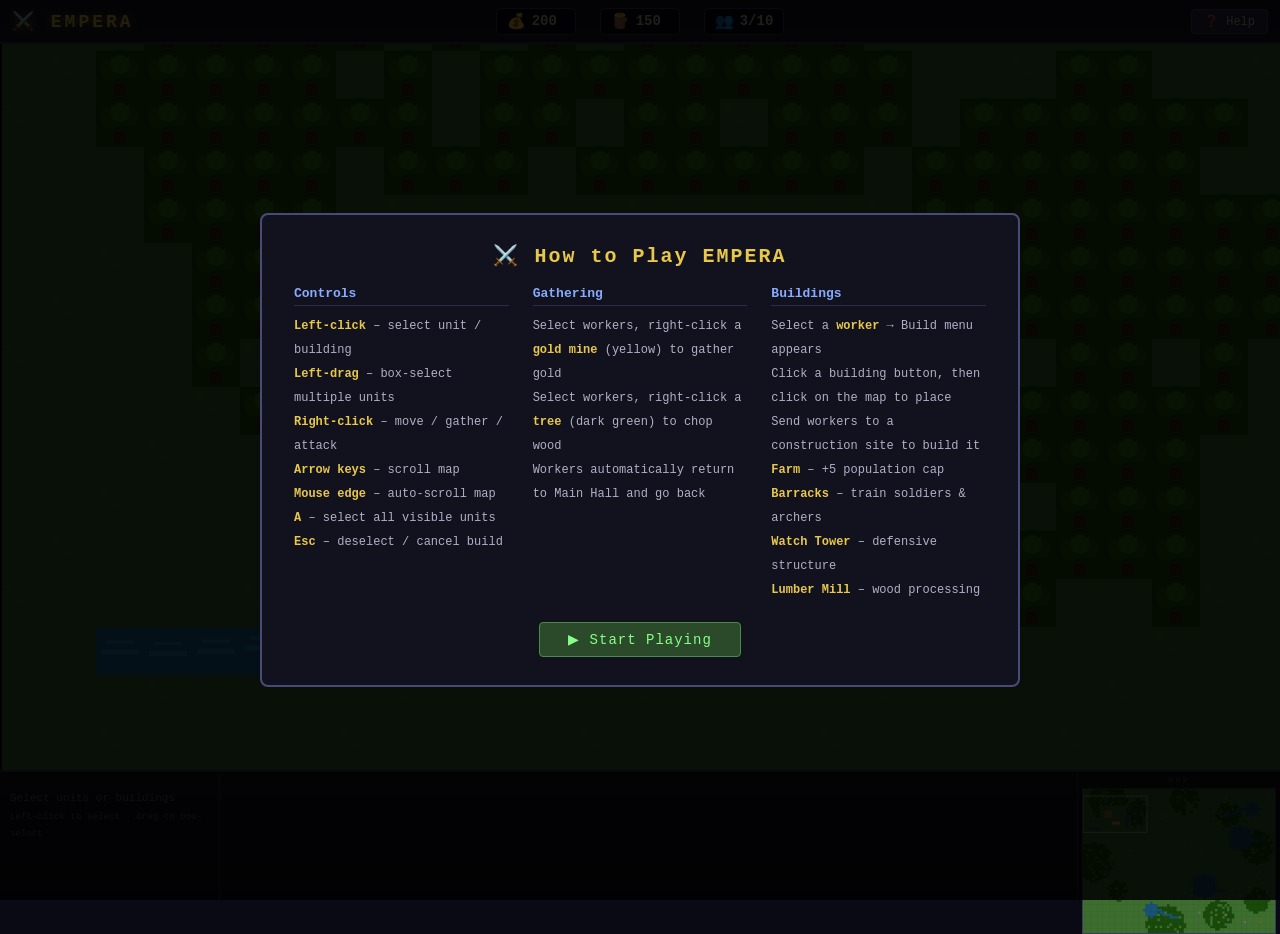
==== index.html @ 5ed41262 "Create complete HTML5 RTS game (Empera) Agent-Logs-Url: https://github.com/Drahos141/Empera/sessions" ====
<!DOCTYPE html>
<html lang="en">
<head>
  <meta charset="UTF-8">
  <meta name="viewport" content="width=device-width, initial-scale=1.0">
  <title>Empera – Real Time Strategy</title>
  <link rel="stylesheet" href="style.css">
</head>
<body>
  <div id="gameContainer">
    <canvas id="gameCanvas"></canvas>

    <!-- Top HUD -->
    <div id="topHud">
      <div id="gameTitle">⚔️ EMPERA</div>
      <div id="resources">
        <div class="resource" title="Gold – gather from gold mines">
          <span class="res-icon gold-icon">💰</span>
          <span id="gold">200</span>
        </div>
        <div class="resource" title="Wood – gather from forests">
          <span class="res-icon wood-icon">🪵</span>
          <span id="wood">150</span>
        </div>
        <div class="resource" title="Population – build Farms to increase cap">
          <span class="res-icon pop-icon">👥</span>
          <span id="pop">3/10</span>
        </div>
      </div>
      <div id="topControls">
        <button id="helpBtn" onclick="toggleHelp()">❓ Help</button>
      </div>
    </div>

    <!-- Bottom Panel -->
    <div id="bottomPanel">
      <div id="selectionPanel">
        <div class="no-selection">Select units or buildings<br><small>Left-click to select · Drag to box-select</small></div>
      </div>
      <div id="actionPanel">
        <div id="actionButtons"></div>
      </div>
      <div id="minimapPanel">
        <div id="minimapLabel">MAP</div>
        <canvas id="minimap" width="192" height="144"></canvas>
      </div>
    </div>

    <!-- Help overlay -->
    <div id="helpOverlay" class="hidden">
      <div id="helpContent">
        <h2>⚔️ How to Play EMPERA</h2>
        <div class="help-columns">
          <div class="help-col">
            <h3>Controls</h3>
            <ul>
              <li><b>Left-click</b> – select unit / building</li>
              <li><b>Left-drag</b> – box-select multiple units</li>
              <li><b>Right-click</b> – move / gather / attack</li>
              <li><b>Arrow keys</b> – scroll map</li>
              <li><b>Mouse edge</b> – auto-scroll map</li>
              <li><b>A</b> – select all visible units</li>
              <li><b>Esc</b> – deselect / cancel build</li>
            </ul>
          </div>
          <div class="help-col">
            <h3>Gathering</h3>
            <ul>
              <li>Select workers, right-click a <b>gold mine</b> (yellow) to gather gold</li>
              <li>Select workers, right-click a <b>tree</b> (dark green) to chop wood</li>
              <li>Workers automatically return to Main Hall and go back</li>
            </ul>
          </div>
          <div class="help-col">
            <h3>Buildings</h3>
            <ul>
              <li>Select a <b>worker</b> → Build menu appears</li>
              <li>Click a building button, then click on the map to place</li>
              <li>Send workers to a construction site to build it</li>
              <li><b>Farm</b> – +5 population cap</li>
              <li><b>Barracks</b> – train soldiers &amp; archers</li>
              <li><b>Watch Tower</b> – defensive structure</li>
              <li><b>Lumber Mill</b> – wood processing</li>
            </ul>
          </div>
        </div>
        <button onclick="toggleHelp()">▶ Start Playing</button>
      </div>
    </div>
  </div>

  <script src="game.js"></script>
</body>
</html>
---- style.css ----
/* ============================================================
   EMPERA – Real Time Strategy  ·  Global Styles
   ============================================================ */

* {
  margin: 0;
  padding: 0;
  box-sizing: border-box;
}

body {
  background: #0a0a14;
  overflow: hidden;
  font-family: 'Courier New', Courier, monospace;
  color: #d4c89a;
  user-select: none;
}

#gameContainer {
  position: relative;
  width: 100vw;
  height: 100vh;
}

#gameCanvas {
  display: block;
  cursor: crosshair;
}

/* ─── Top HUD ─────────────────────────────────────────────── */
#topHud {
  position: absolute;
  top: 0;
  left: 0;
  right: 0;
  height: 44px;
  background: linear-gradient(180deg, #12121e 0%, #1a1a2e 100%);
  border-bottom: 2px solid #3a3a5a;
  display: flex;
  align-items: center;
  gap: 0;
  padding: 0 12px;
  z-index: 10;
}

#gameTitle {
  font-size: 18px;
  font-weight: bold;
  color: #e8c84a;
  letter-spacing: 3px;
  text-shadow: 0 0 8px #e8c84a88;
  min-width: 140px;
}

#resources {
  display: flex;
  gap: 24px;
  flex: 1;
  justify-content: center;
}

.resource {
  display: flex;
  align-items: center;
  gap: 6px;
  background: #0a0a1e;
  border: 1px solid #3a3a5a;
  border-radius: 4px;
  padding: 3px 10px;
  font-size: 14px;
  font-weight: bold;
  min-width: 80px;
}

.resource .res-icon { font-size: 15px; }
.gold-icon { color: #ffd700; }
.wood-icon { color: #8b6914; }
.pop-icon  { color: #88aaff; }

#topControls {
  min-width: 140px;
  display: flex;
  justify-content: flex-end;
}

#helpBtn {
  background: #2a2a4a;
  border: 1px solid #4a4a7a;
  color: #d4c89a;
  padding: 4px 12px;
  border-radius: 4px;
  cursor: pointer;
  font-family: inherit;
  font-size: 12px;
  transition: background 0.15s;
}
#helpBtn:hover { background: #3a3a6a; }

/* ─── Bottom Panel ────────────────────────────────────────── */
#bottomPanel {
  position: absolute;
  bottom: 0;
  left: 0;
  right: 0;
  height: 130px;
  background: linear-gradient(0deg, #0a0a14 0%, #12121e 100%);
  border-top: 2px solid #3a3a5a;
  display: flex;
  z-index: 10;
}

/* Selection info */
#selectionPanel {
  flex: 0 0 220px;
  padding: 8px 10px;
  border-right: 1px solid #2a2a4a;
  overflow: hidden;
}

.no-selection {
  color: #5a5a7a;
  font-size: 11px;
  line-height: 1.6;
  padding-top: 10px;
}

.entity-name {
  font-size: 13px;
  font-weight: bold;
  color: #e8c84a;
  margin-bottom: 4px;
}

.entity-stat {
  font-size: 11px;
  color: #a0a0c0;
  line-height: 1.5;
}

.entity-hpbar {
  width: 100%;
  height: 6px;
  background: #1a1a2e;
  border-radius: 3px;
  margin: 4px 0;
  overflow: hidden;
}

.entity-hpbar-fill {
  height: 100%;
  border-radius: 3px;
  transition: width 0.2s;
}

/* Action buttons */
#actionPanel {
  flex: 1;
  padding: 6px 10px;
  overflow: hidden;
}

.action-group {
  display: flex;
  flex-wrap: wrap;
  gap: 5px;
  align-items: center;
}

.action-label {
  font-size: 10px;
  color: #7a7a9a;
  width: 100%;
  margin-bottom: 2px;
}

.action-btn {
  background: #1e1e34;
  border: 1px solid #4a4a7a;
  color: #d4c89a;
  padding: 5px 8px;
  border-radius: 4px;
  cursor: pointer;
  font-family: inherit;
  font-size: 11px;
  line-height: 1.3;
  text-align: center;
  min-width: 80px;
  transition: background 0.12s, border-color 0.12s;
}

.action-btn:hover {
  background: #2e2e54;
  border-color: #7a7aaa;
}

.action-btn:active {
  background: #3e3e74;
}

.action-btn small {
  display: block;
  color: #7a7a9a;
  font-size: 9px;
}

.action-btn.disabled {
  opacity: 0.4;
  cursor: not-allowed;
}

/* Minimap */
#minimapPanel {
  flex: 0 0 200px;
  border-left: 1px solid #2a2a4a;
  padding: 4px;
  display: flex;
  flex-direction: column;
  align-items: center;
}

#minimapLabel {
  font-size: 9px;
  color: #4a4a6a;
  letter-spacing: 2px;
  margin-bottom: 2px;
}

#minimap {
  border: 1px solid #3a3a5a;
  cursor: pointer;
  image-rendering: pixelated;
}

/* ─── Help Overlay ────────────────────────────────────────── */
#helpOverlay {
  position: absolute;
  inset: 0;
  background: rgba(0,0,0,0.85);
  display: flex;
  align-items: center;
  justify-content: center;
  z-index: 100;
}

#helpOverlay.hidden { display: none; }

#helpContent {
  background: #12121e;
  border: 2px solid #4a4a7a;
  border-radius: 8px;
  padding: 28px 32px;
  max-width: 760px;
  width: 90%;
}

#helpContent h2 {
  color: #e8c84a;
  font-size: 20px;
  letter-spacing: 2px;
  margin-bottom: 18px;
  text-align: center;
}

.help-columns {
  display: flex;
  gap: 24px;
  margin-bottom: 20px;
}

.help-col { flex: 1; }

.help-col h3 {
  color: #88aaff;
  font-size: 13px;
  margin-bottom: 8px;
  border-bottom: 1px solid #2a2a4a;
  padding-bottom: 4px;
}

.help-col ul {
  list-style: none;
  font-size: 12px;
  line-height: 2;
  color: #b0b0c8;
}

.help-col ul li b { color: #e8c84a; }

#helpContent button {
  display: block;
  margin: 0 auto;
  background: #2a4a2a;
  border: 1px solid #4a8a4a;
  color: #88ff88;
  padding: 8px 28px;
  border-radius: 4px;
  cursor: pointer;
  font-family: inherit;
  font-size: 14px;
  letter-spacing: 1px;
  transition: background 0.15s;
}

#helpContent button:hover { background: #3a6a3a; }

/* ─── Scrollbar ───────────────────────────────────────────── */
::-webkit-scrollbar { width: 4px; }
::-webkit-scrollbar-track { background: #0a0a14; }
::-webkit-scrollbar-thumb { background: #3a3a5a; border-radius: 2px; }
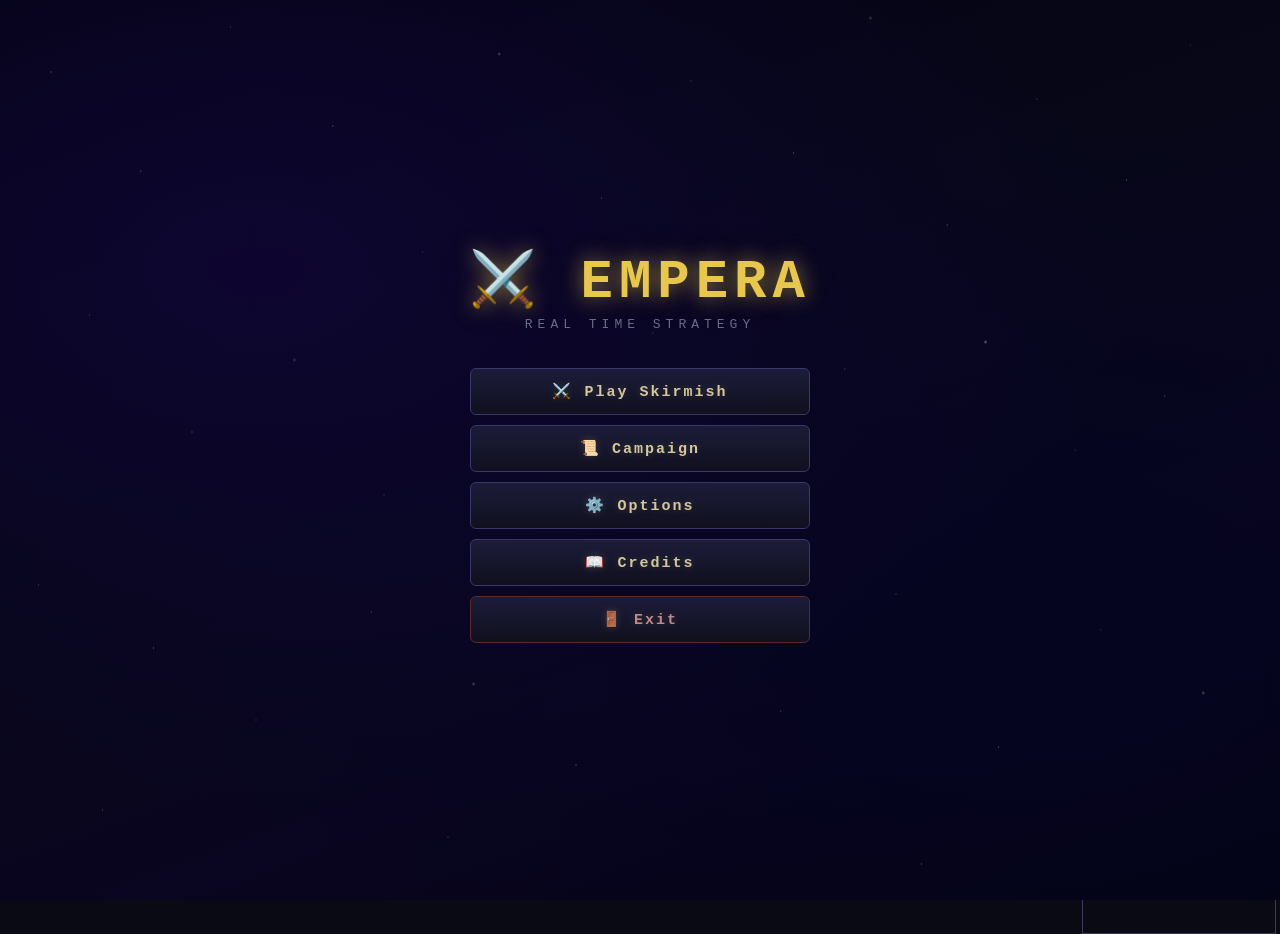
==== commit fa32b136: "Comprehensive game overhaul: menu, AI, new units/buildings, save/load, improved visuals - Add full-s" ====
--- a/index.html
+++ b/index.html
@@ -28,14 +28,20 @@
         </div>
       </div>
       <div id="topControls">
-        <button id="helpBtn" onclick="toggleHelp()">❓ Help</button>
+        <button class="hud-btn" onclick="saveGame()" title="Save Game">💾 Save</button>
+        <button class="hud-btn" onclick="loadGame()" title="Load Game">📂 Load</button>
+        <button class="hud-btn" onclick="toggleHelp()" title="Help">❓ Help</button>
+        <button class="hud-btn" onclick="backToMenu()" title="Main Menu">🏠 Menu</button>
       </div>
     </div>
 
     <!-- Bottom Panel -->
     <div id="bottomPanel">
       <div id="selectionPanel">
-        <div class="no-selection">Select units or buildings<br><small>Left-click to select · Drag to box-select</small></div>
+        <canvas id="portraitCanvas" width="60" height="60"></canvas>
+        <div id="selectionInfo">
+          <div class="no-selection">Select units or buildings<br><small>Left-click to select · Drag to box-select</small></div>
+        </div>
       </div>
       <div id="actionPanel">
         <div id="actionButtons"></div>
@@ -60,6 +66,7 @@
               <li><b>Arrow keys</b> – scroll map</li>
               <li><b>Mouse edge</b> – auto-scroll map</li>
               <li><b>A</b> – select all visible units</li>
+              <li><b>H</b> – center on Main Hall</li>
               <li><b>Esc</b> – deselect / cancel build</li>
             </ul>
           </div>
@@ -79,14 +86,153 @@
               <li>Send workers to a construction site to build it</li>
               <li><b>Farm</b> – +5 population cap</li>
               <li><b>Barracks</b> – train soldiers &amp; archers</li>
+              <li><b>Blacksmith</b> – train knights</li>
+              <li><b>Mage Tower</b> – train mages</li>
               <li><b>Watch Tower</b> – defensive structure</li>
-              <li><b>Lumber Mill</b> – wood processing</li>
             </ul>
           </div>
         </div>
-        <button onclick="toggleHelp()">▶ Start Playing</button>
-      </div>
-    </div>
+        <button onclick="toggleHelp()">▶ Continue Playing</button>
+      </div>
+    </div>
+
+    <!-- Main Menu Overlay -->
+    <div id="mainMenu">
+      <div id="menuContent">
+        <div class="menu-title">⚔️ EMPERA</div>
+        <div class="menu-subtitle">Real Time Strategy</div>
+
+        <!-- Main buttons -->
+        <div id="menuMain" class="menu-section">
+          <button class="menu-btn" onclick="showMenuSection('skirmish')">⚔️ Play Skirmish</button>
+          <button class="menu-btn" onclick="showMenuSection('campaign')">📜 Campaign</button>
+          <button class="menu-btn" onclick="showMenuSection('options')">⚙️ Options</button>
+          <button class="menu-btn" onclick="showMenuSection('credits')">📖 Credits</button>
+          <button class="menu-btn menu-btn-exit" onclick="showMenuSection('exitConfirm')">🚪 Exit</button>
+        </div>
+
+        <!-- Skirmish config -->
+        <div id="menuSkirmish" class="menu-section hidden">
+          <h2 class="menu-section-title">⚔️ Play Skirmish</h2>
+          <div class="menu-option-row">
+            <label>Map Size:</label>
+            <div class="menu-radio-group">
+              <label><input type="radio" name="mapSize" value="small"> Small (40×30)</label>
+              <label><input type="radio" name="mapSize" value="medium" checked> Medium (80×60)</label>
+              <label><input type="radio" name="mapSize" value="large"> Large (120×90)</label>
+            </div>
+          </div>
+          <div class="menu-option-row">
+            <label>AI Players:</label>
+            <div class="menu-radio-group">
+              <label><input type="radio" name="aiPlayers" value="1" checked> 1</label>
+              <label><input type="radio" name="aiPlayers" value="2"> 2</label>
+              <label><input type="radio" name="aiPlayers" value="3"> 3</label>
+              <label><input type="radio" name="aiPlayers" value="4"> 4</label>
+            </div>
+          </div>
+          <div class="menu-option-row">
+            <label>Map Theme:</label>
+            <div class="menu-radio-group">
+              <label><input type="radio" name="mapTheme" value="meadows" checked> Meadows</label>
+              <label><input type="radio" name="mapTheme" value="forest"> Forest</label>
+              <label><input type="radio" name="mapTheme" value="islands"> Islands</label>
+              <label><input type="radio" name="mapTheme" value="random"> Random</label>
+            </div>
+          </div>
+          <div class="menu-btn-row">
+            <button class="menu-btn menu-btn-start" onclick="startGameFromMenu()">▶ START GAME</button>
+            <button class="menu-btn menu-btn-back" onclick="showMenuMain()">← Back</button>
+          </div>
+        </div>
+
+        <!-- Campaign -->
+        <div id="menuCampaign" class="menu-section hidden">
+          <h2 class="menu-section-title">📜 Campaign</h2>
+          <div class="menu-coming-soon">
+            <div style="font-size:40px;margin-bottom:12px">🏰</div>
+            <p style="font-size:18px;color:#c8a050">The Chronicles of Empera</p>
+            <p style="color:#7a7a9a;margin-top:16px;font-size:14px">Coming Soon…</p>
+            <p style="font-size:11px;color:#5a5a7a;margin-top:8px">The campaign mode is currently in development.<br>Stay tuned for future updates!</p>
+          </div>
+          <button class="menu-btn menu-btn-back" onclick="showMenuMain()">← Back</button>
+        </div>
+
+        <!-- Options -->
+        <div id="menuOptions" class="menu-section hidden">
+          <h2 class="menu-section-title">⚙️ Options</h2>
+          <div class="menu-option-row">
+            <label>Music Volume:</label>
+            <input type="range" id="optMusicVolume" min="0" max="100" value="50"
+              oninput="musicVolume=parseInt(this.value);document.getElementById('musicVolumeVal').textContent=this.value">
+            <span id="musicVolumeVal" style="min-width:28px;text-align:right">50</span>
+          </div>
+          <div class="menu-option-row">
+            <label>Sound Effects:</label>
+            <input type="checkbox" id="optSoundEnabled" checked onchange="soundEnabled=this.checked">
+            <span style="color:#8080a0;font-size:12px;margin-left:4px">On/Off</span>
+          </div>
+          <div class="menu-option-row">
+            <label>Show Grid:</label>
+            <input type="checkbox" id="optShowGrid" onchange="showGrid=this.checked;saveOptions()">
+            <span style="color:#8080a0;font-size:12px;margin-left:4px">On/Off</span>
+          </div>
+          <button class="menu-btn menu-btn-back" onclick="showMenuMain();saveOptions()">← Save &amp; Back</button>
+        </div>
+
+        <!-- Credits -->
+        <div id="menuCredits" class="menu-section hidden">
+          <h2 class="menu-section-title">📖 Credits</h2>
+          <div class="menu-credits">
+            <p><b style="color:#e8c84a">Developed by Drahos &amp; Team</b></p>
+            <br>
+            <p>🎮 Game Design &amp; Direction: <b>Drahos</b></p>
+            <p>💻 Programming: <b>Drahos, Alex, Maya</b></p>
+            <p>🎨 Art &amp; Visual Design: <b>Drahos, Sam</b></p>
+            <p>🎵 Sound Design: <b>Jordan</b></p>
+            <p>🗺️ Level Design: <b>Drahos, Chris</b></p>
+            <br>
+            <p style="color:#4a6a9a">Version 1.0</p>
+            <p style="color:#3a3a5a;font-size:10px;margin-top:6px">© 2024 Empera Team. All rights reserved.</p>
+          </div>
+          <button class="menu-btn menu-btn-back" onclick="showMenuMain()">← Back</button>
+        </div>
+
+        <!-- Exit confirm -->
+        <div id="menuExitConfirm" class="menu-section hidden">
+          <h2 class="menu-section-title">🚪 Exit Game</h2>
+          <div class="menu-coming-soon" style="padding:20px">
+            <p style="color:#a0a0c0;font-size:14px">Close the browser tab to exit the game.</p>
+          </div>
+          <div class="menu-btn-row">
+            <button class="menu-btn menu-btn-back" onclick="showMenuMain()">← Back</button>
+          </div>
+        </div>
+
+      </div>
+    </div>
+
+    <!-- Victory Overlay -->
+    <div id="victoryOverlay" class="end-overlay hidden">
+      <div class="victory-title">⚔️ VICTORY! ⚔️</div>
+      <div class="end-subtitle">The enemy has been defeated!</div>
+      <div class="end-score" id="victoryScore"></div>
+      <div style="display:flex;gap:16px;margin-top:32px">
+        <button class="end-btn" onclick="backToMenu()">🏠 Main Menu</button>
+        <button class="end-btn end-btn-play" onclick="restartGame()">▶ Play Again</button>
+      </div>
+    </div>
+
+    <!-- Defeat Overlay -->
+    <div id="defeatOverlay" class="end-overlay hidden">
+      <div class="defeat-title">💀 DEFEAT 💀</div>
+      <div class="end-subtitle">Your empire has fallen…</div>
+      <div style="display:flex;gap:16px;margin-top:32px">
+        <button class="end-btn" onclick="backToMenu()">🏠 Main Menu</button>
+        <button class="end-btn end-btn-play" onclick="restartGame()">▶ Try Again</button>
+      </div>
+    </div>
+
   </div>
 
   <script src="game.js"></script>
--- a/style.css
+++ b/style.css
@@ -30,9 +30,7 @@
 /* ─── Top HUD ─────────────────────────────────────────────── */
 #topHud {
   position: absolute;
-  top: 0;
-  left: 0;
-  right: 0;
+  top: 0; left: 0; right: 0;
   height: 44px;
   background: linear-gradient(180deg, #12121e 0%, #1a1a2e 100%);
   border-bottom: 2px solid #3a3a5a;
@@ -78,30 +76,30 @@
 .pop-icon  { color: #88aaff; }
 
 #topControls {
-  min-width: 140px;
+  min-width: 200px;
   display: flex;
   justify-content: flex-end;
-}
-
-#helpBtn {
+  gap: 4px;
+}
+
+.hud-btn {
   background: #2a2a4a;
   border: 1px solid #4a4a7a;
   color: #d4c89a;
-  padding: 4px 12px;
+  padding: 4px 10px;
   border-radius: 4px;
   cursor: pointer;
   font-family: inherit;
-  font-size: 12px;
+  font-size: 11px;
   transition: background 0.15s;
-}
-#helpBtn:hover { background: #3a3a6a; }
+  white-space: nowrap;
+}
+.hud-btn:hover { background: #3a3a6a; }
 
 /* ─── Bottom Panel ────────────────────────────────────────── */
 #bottomPanel {
   position: absolute;
-  bottom: 0;
-  left: 0;
-  right: 0;
+  bottom: 0; left: 0; right: 0;
   height: 130px;
   background: linear-gradient(0deg, #0a0a14 0%, #12121e 100%);
   border-top: 2px solid #3a3a5a;
@@ -109,12 +107,28 @@
   z-index: 10;
 }
 
-/* Selection info */
 #selectionPanel {
   flex: 0 0 220px;
   padding: 8px 10px;
   border-right: 1px solid #2a2a4a;
   overflow: hidden;
+  display: flex;
+  gap: 8px;
+  align-items: flex-start;
+}
+
+#portraitCanvas {
+  flex-shrink: 0;
+  border: 1px solid #3a3a5a;
+  background: #0a0a1e;
+  border-radius: 3px;
+  image-rendering: pixelated;
+}
+
+#selectionInfo {
+  flex: 1;
+  overflow: hidden;
+  min-width: 0;
 }
 
 .no-selection {
@@ -125,24 +139,27 @@
 }
 
 .entity-name {
-  font-size: 13px;
+  font-size: 12px;
   font-weight: bold;
   color: #e8c84a;
-  margin-bottom: 4px;
+  margin-bottom: 3px;
+  white-space: nowrap;
+  overflow: hidden;
+  text-overflow: ellipsis;
 }
 
 .entity-stat {
-  font-size: 11px;
+  font-size: 10px;
   color: #a0a0c0;
   line-height: 1.5;
 }
 
 .entity-hpbar {
   width: 100%;
-  height: 6px;
+  height: 5px;
   background: #1a1a2e;
   border-radius: 3px;
-  margin: 4px 0;
+  margin: 3px 0;
   overflow: hidden;
 }
 
@@ -162,7 +179,7 @@
 .action-group {
   display: flex;
   flex-wrap: wrap;
-  gap: 5px;
+  gap: 4px;
   align-items: center;
 }
 
@@ -177,30 +194,24 @@
   background: #1e1e34;
   border: 1px solid #4a4a7a;
   color: #d4c89a;
-  padding: 5px 8px;
+  padding: 4px 7px;
   border-radius: 4px;
   cursor: pointer;
   font-family: inherit;
-  font-size: 11px;
+  font-size: 10px;
   line-height: 1.3;
   text-align: center;
-  min-width: 80px;
+  min-width: 72px;
   transition: background 0.12s, border-color 0.12s;
 }
 
-.action-btn:hover {
-  background: #2e2e54;
-  border-color: #7a7aaa;
-}
-
-.action-btn:active {
-  background: #3e3e74;
-}
+.action-btn:hover  { background: #2e2e54; border-color: #7a7aaa; }
+.action-btn:active { background: #3e3e74; }
 
 .action-btn small {
   display: block;
   color: #7a7a9a;
-  font-size: 9px;
+  font-size: 8px;
 }
 
 .action-btn.disabled {
@@ -279,8 +290,8 @@
 
 .help-col ul {
   list-style: none;
-  font-size: 12px;
-  line-height: 2;
+  font-size: 11px;
+  line-height: 1.9;
   color: #b0b0c8;
 }
 
@@ -300,8 +311,341 @@
   letter-spacing: 1px;
   transition: background 0.15s;
 }
-
 #helpContent button:hover { background: #3a6a3a; }
+
+/* ─── Main Menu ───────────────────────────────────────────── */
+#mainMenu {
+  position: fixed;
+  inset: 0;
+  background:
+    radial-gradient(ellipse at 20% 30%, #0d0530 0%, transparent 60%),
+    radial-gradient(ellipse at 80% 70%, #050520 0%, transparent 60%),
+    linear-gradient(160deg, #030310 0%, #070718 40%, #0a0520 70%, #030310 100%);
+  display: flex;
+  align-items: center;
+  justify-content: center;
+  z-index: 200;
+  overflow: hidden;
+}
+
+#mainMenu::before {
+  content: '';
+  position: absolute;
+  inset: 0;
+  background-image:
+    radial-gradient(1px 1px at  4%  8%, #fff6, transparent),
+    radial-gradient(1px 1px at 11% 19%, #fff5, transparent),
+    radial-gradient(1px 1px at 18%  3%, #fff4, transparent),
+    radial-gradient(1px 1px at 26% 14%, #fff6, transparent),
+    radial-gradient(1px 1px at 33% 28%, #fff3, transparent),
+    radial-gradient(2px 2px at 39%  6%, #fff4, transparent),
+    radial-gradient(1px 1px at 47% 22%, #fff5, transparent),
+    radial-gradient(1px 1px at 54%  9%, #fff4, transparent),
+    radial-gradient(1px 1px at 62% 17%, #fff6, transparent),
+    radial-gradient(2px 2px at 68%  2%, #fff3, transparent),
+    radial-gradient(1px 1px at 74% 25%, #fff5, transparent),
+    radial-gradient(1px 1px at 81% 11%, #fff4, transparent),
+    radial-gradient(1px 1px at 88% 20%, #fff6, transparent),
+    radial-gradient(1px 1px at 93%  5%, #fff3, transparent),
+    radial-gradient(1px 1px at  7% 35%, #fff4, transparent),
+    radial-gradient(1px 1px at 15% 48%, #fff5, transparent),
+    radial-gradient(2px 2px at 23% 40%, #fff3, transparent),
+    radial-gradient(1px 1px at 30% 55%, #fff4, transparent),
+    radial-gradient(1px 1px at 42% 44%, #fff6, transparent),
+    radial-gradient(1px 1px at 51% 37%, #fff3, transparent),
+    radial-gradient(1px 1px at 59% 52%, #fff5, transparent),
+    radial-gradient(1px 1px at 66% 41%, #fff4, transparent),
+    radial-gradient(2px 2px at 77% 38%, #fff6, transparent),
+    radial-gradient(1px 1px at 84% 50%, #fff3, transparent),
+    radial-gradient(1px 1px at 91% 44%, #fff5, transparent),
+    radial-gradient(1px 1px at  3% 65%, #fff4, transparent),
+    radial-gradient(1px 1px at 12% 72%, #fff6, transparent),
+    radial-gradient(1px 1px at 20% 80%, #fff3, transparent),
+    radial-gradient(1px 1px at 29% 68%, #fff5, transparent),
+    radial-gradient(2px 2px at 37% 76%, #fff4, transparent),
+    radial-gradient(1px 1px at 45% 85%, #fff6, transparent),
+    radial-gradient(1px 1px at 53% 62%, #fff3, transparent),
+    radial-gradient(1px 1px at 61% 79%, #fff5, transparent),
+    radial-gradient(1px 1px at 70% 66%, #fff4, transparent),
+    radial-gradient(1px 1px at 78% 83%, #fff6, transparent),
+    radial-gradient(1px 1px at 86% 70%, #fff3, transparent),
+    radial-gradient(2px 2px at 94% 77%, #fff4, transparent),
+    radial-gradient(1px 1px at  8% 90%, #fff5, transparent),
+    radial-gradient(1px 1px at 35% 93%, #fff4, transparent),
+    radial-gradient(1px 1px at 72% 96%, #fff6, transparent);
+  pointer-events: none;
+  animation: starsTwinkle 4s ease-in-out infinite alternate;
+}
+
+@keyframes starsTwinkle {
+  from { opacity: 0.6; }
+  to   { opacity: 1.0; }
+}
+
+#mainMenu.hidden { display: none; }
+
+#menuContent {
+  position: relative;
+  z-index: 1;
+  text-align: center;
+  max-width: 520px;
+  width: 92%;
+  max-height: 90vh;
+  overflow-y: auto;
+  padding: 20px 10px;
+}
+
+#menuContent::-webkit-scrollbar { width: 4px; }
+#menuContent::-webkit-scrollbar-track { background: transparent; }
+#menuContent::-webkit-scrollbar-thumb { background: #3a3a5a; border-radius: 2px; }
+
+.menu-title {
+  font-size: 54px;
+  font-weight: bold;
+  color: #e8c84a;
+  text-shadow: 0 0 20px #e8c84a88, 0 0 40px #e8c84a33;
+  letter-spacing: 6px;
+  margin-bottom: 4px;
+  animation: titlePulse 3s ease-in-out infinite;
+}
+
+@keyframes titlePulse {
+  0%,100% { text-shadow: 0 0 20px #e8c84a88, 0 0 40px #e8c84a33; }
+  50%     { text-shadow: 0 0 30px #e8c84acc, 0 0 60px #e8c84a66; }
+}
+
+.menu-subtitle {
+  font-size: 13px;
+  color: #6a6a8a;
+  letter-spacing: 5px;
+  margin-bottom: 36px;
+  text-transform: uppercase;
+}
+
+.menu-btn {
+  display: block;
+  width: 100%;
+  max-width: 340px;
+  margin: 0 auto 10px;
+  padding: 13px 24px;
+  background: linear-gradient(180deg, #1c1c3a 0%, #10101e 100%);
+  border: 1px solid #38386a;
+  color: #d4c89a;
+  font-family: 'Courier New', monospace;
+  font-size: 15px;
+  font-weight: bold;
+  letter-spacing: 2px;
+  border-radius: 6px;
+  cursor: pointer;
+  transition: all 0.15s;
+  text-shadow: 0 0 8px rgba(212,200,154,0.2);
+}
+
+.menu-btn:hover {
+  background: linear-gradient(180deg, #2c2c5a 0%, #1a1a3e 100%);
+  border-color: #6a6aaa;
+  color: #e8c84a;
+  text-shadow: 0 0 12px rgba(232,200,74,0.4);
+  transform: translateY(-2px);
+  box-shadow: 0 4px 16px rgba(100,100,200,0.2);
+}
+
+.menu-btn-start {
+  background: linear-gradient(180deg, #1a3a1a 0%, #0c1e0c 100%);
+  border-color: #3a6a3a;
+  color: #88ee88;
+  letter-spacing: 3px;
+  font-size: 16px;
+  padding: 15px 24px;
+}
+.menu-btn-start:hover {
+  background: linear-gradient(180deg, #2a5a2a 0%, #1a3a1a 100%);
+  border-color: #6aaa6a;
+  color: #aaffaa;
+}
+
+.menu-btn-back {
+  max-width: 200px;
+  font-size: 13px;
+  padding: 10px 20px;
+  color: #9090b0;
+  border-color: #2a2a4a;
+}
+.menu-btn-back:hover { color: #d4c89a; }
+
+.menu-btn-exit  { border-color: #5a2a2a; color: #c08888; }
+.menu-btn-exit:hover { border-color: #aa4a4a; color: #ff9999; }
+
+.menu-section { margin-bottom: 0; }
+.menu-section.hidden { display: none; }
+
+.menu-section-title {
+  color: #e8c84a;
+  font-size: 17px;
+  letter-spacing: 2px;
+  margin-bottom: 18px;
+  text-shadow: 0 0 8px #e8c84a33;
+}
+
+.menu-option-row {
+  display: flex;
+  align-items: center;
+  gap: 10px;
+  margin-bottom: 10px;
+  padding: 8px 14px;
+  background: rgba(10,10,30,0.6);
+  border-radius: 4px;
+  border: 1px solid #1e1e3a;
+  text-align: left;
+}
+
+.menu-option-row > label:first-child {
+  min-width: 110px;
+  color: #9090b0;
+  font-size: 12px;
+}
+
+.menu-option-row input[type="range"] {
+  flex: 1;
+  accent-color: #e8c84a;
+}
+
+.menu-radio-group {
+  display: flex;
+  gap: 14px;
+  flex-wrap: wrap;
+  flex: 1;
+}
+
+.menu-radio-group label {
+  color: #b0b0d0;
+  font-size: 11px;
+  cursor: pointer;
+  display: flex;
+  align-items: center;
+  gap: 4px;
+}
+
+.menu-radio-group input[type="radio"] { accent-color: #e8c84a; }
+
+.menu-btn-row {
+  display: flex;
+  gap: 12px;
+  justify-content: center;
+  margin-top: 18px;
+  flex-wrap: wrap;
+}
+
+.menu-credits {
+  background: rgba(10,10,30,0.6);
+  border: 1px solid #1e1e3a;
+  border-radius: 6px;
+  padding: 18px 20px;
+  margin-bottom: 16px;
+  color: #9090b0;
+  line-height: 1.9;
+  font-size: 12px;
+  text-align: left;
+}
+
+.menu-coming-soon {
+  background: rgba(10,10,30,0.6);
+  border: 1px solid #1e1e3a;
+  border-radius: 6px;
+  padding: 28px 20px;
+  margin-bottom: 16px;
+  text-align: center;
+}
+
+/* ─── Victory / Defeat Overlays ───────────────────────────── */
+.end-overlay {
+  position: absolute;
+  inset: 0;
+  display: flex;
+  flex-direction: column;
+  align-items: center;
+  justify-content: center;
+  z-index: 150;
+}
+
+.end-overlay.hidden { display: none; }
+
+#victoryOverlay {
+  background: radial-gradient(ellipse at center, rgba(0,50,0,0.95) 0%, rgba(0,0,0,0.92) 100%);
+  animation: overlayFade 0.6s ease-out;
+}
+#defeatOverlay {
+  background: radial-gradient(ellipse at center, rgba(50,0,0,0.95) 0%, rgba(0,0,0,0.92) 100%);
+  animation: overlayFade 0.6s ease-out;
+}
+
+@keyframes overlayFade {
+  from { opacity: 0; }
+  to   { opacity: 1; }
+}
+
+.victory-title {
+  font-size: 60px;
+  font-weight: bold;
+  color: #ffd700;
+  text-shadow: 0 0 30px #ffd70099, 0 0 60px #ffd70044;
+  letter-spacing: 6px;
+  animation: victoryPulse 1.2s ease-in-out infinite;
+}
+
+@keyframes victoryPulse {
+  0%,100% { transform: scale(1); }
+  50%     { transform: scale(1.04); }
+}
+
+.defeat-title {
+  font-size: 60px;
+  font-weight: bold;
+  color: #ff4444;
+  text-shadow: 0 0 30px #ff444499, 0 0 60px #ff444433;
+  letter-spacing: 6px;
+}
+
+.end-subtitle {
+  font-size: 16px;
+  color: #a0a0c0;
+  margin-top: 14px;
+  letter-spacing: 2px;
+}
+
+.end-score {
+  font-size: 13px;
+  color: #8888aa;
+  margin-top: 10px;
+  letter-spacing: 1px;
+}
+
+.end-btn {
+  padding: 11px 28px;
+  background: #1a1a32;
+  border: 1px solid #3a3a6a;
+  color: #d4c89a;
+  font-family: 'Courier New', monospace;
+  font-size: 14px;
+  border-radius: 6px;
+  cursor: pointer;
+  transition: all 0.15s;
+  letter-spacing: 2px;
+}
+.end-btn:hover {
+  background: #2a2a50;
+  border-color: #7a7aaa;
+}
+
+.end-btn-play {
+  background: #1a3a1a;
+  border-color: #3a7a3a;
+  color: #88ee88;
+}
+.end-btn-play:hover {
+  background: #2a5a2a;
+  border-color: #6aaa6a;
+}
 
 /* ─── Scrollbar ───────────────────────────────────────────── */
 ::-webkit-scrollbar { width: 4px; }
